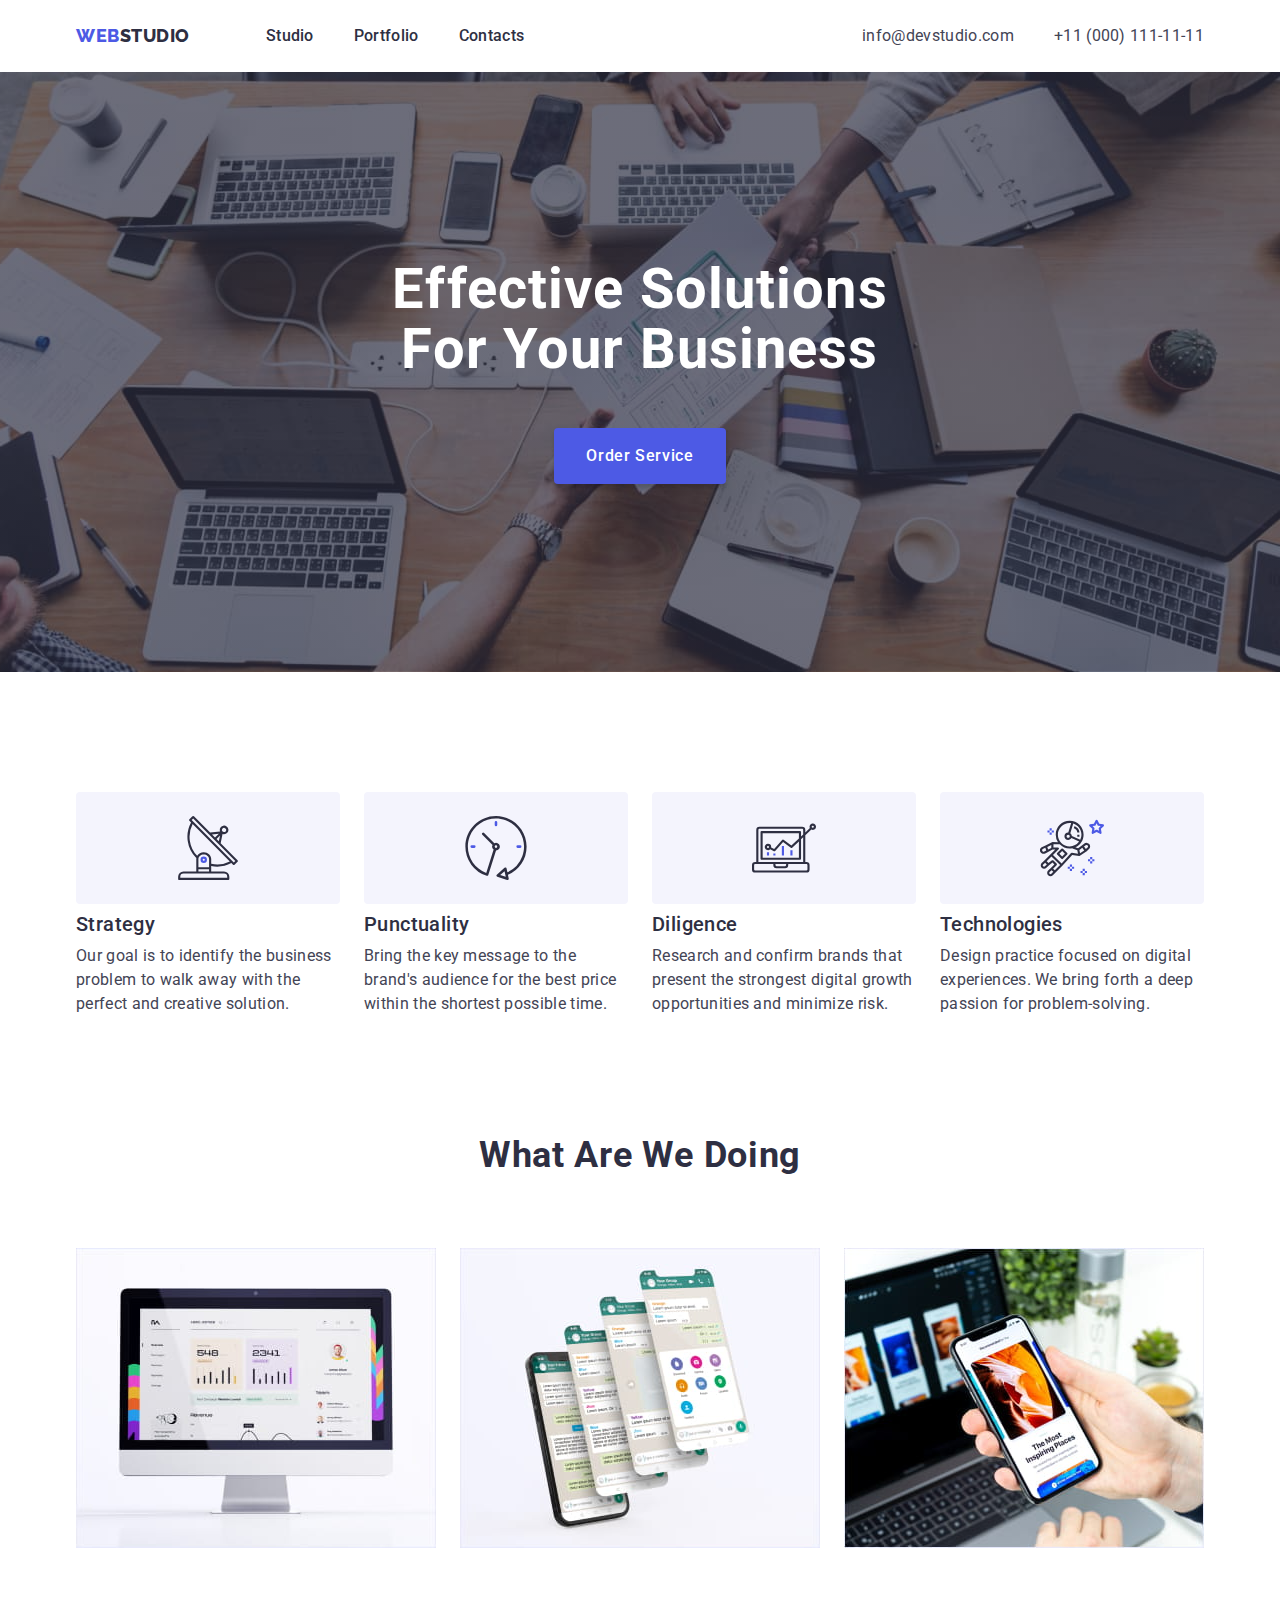
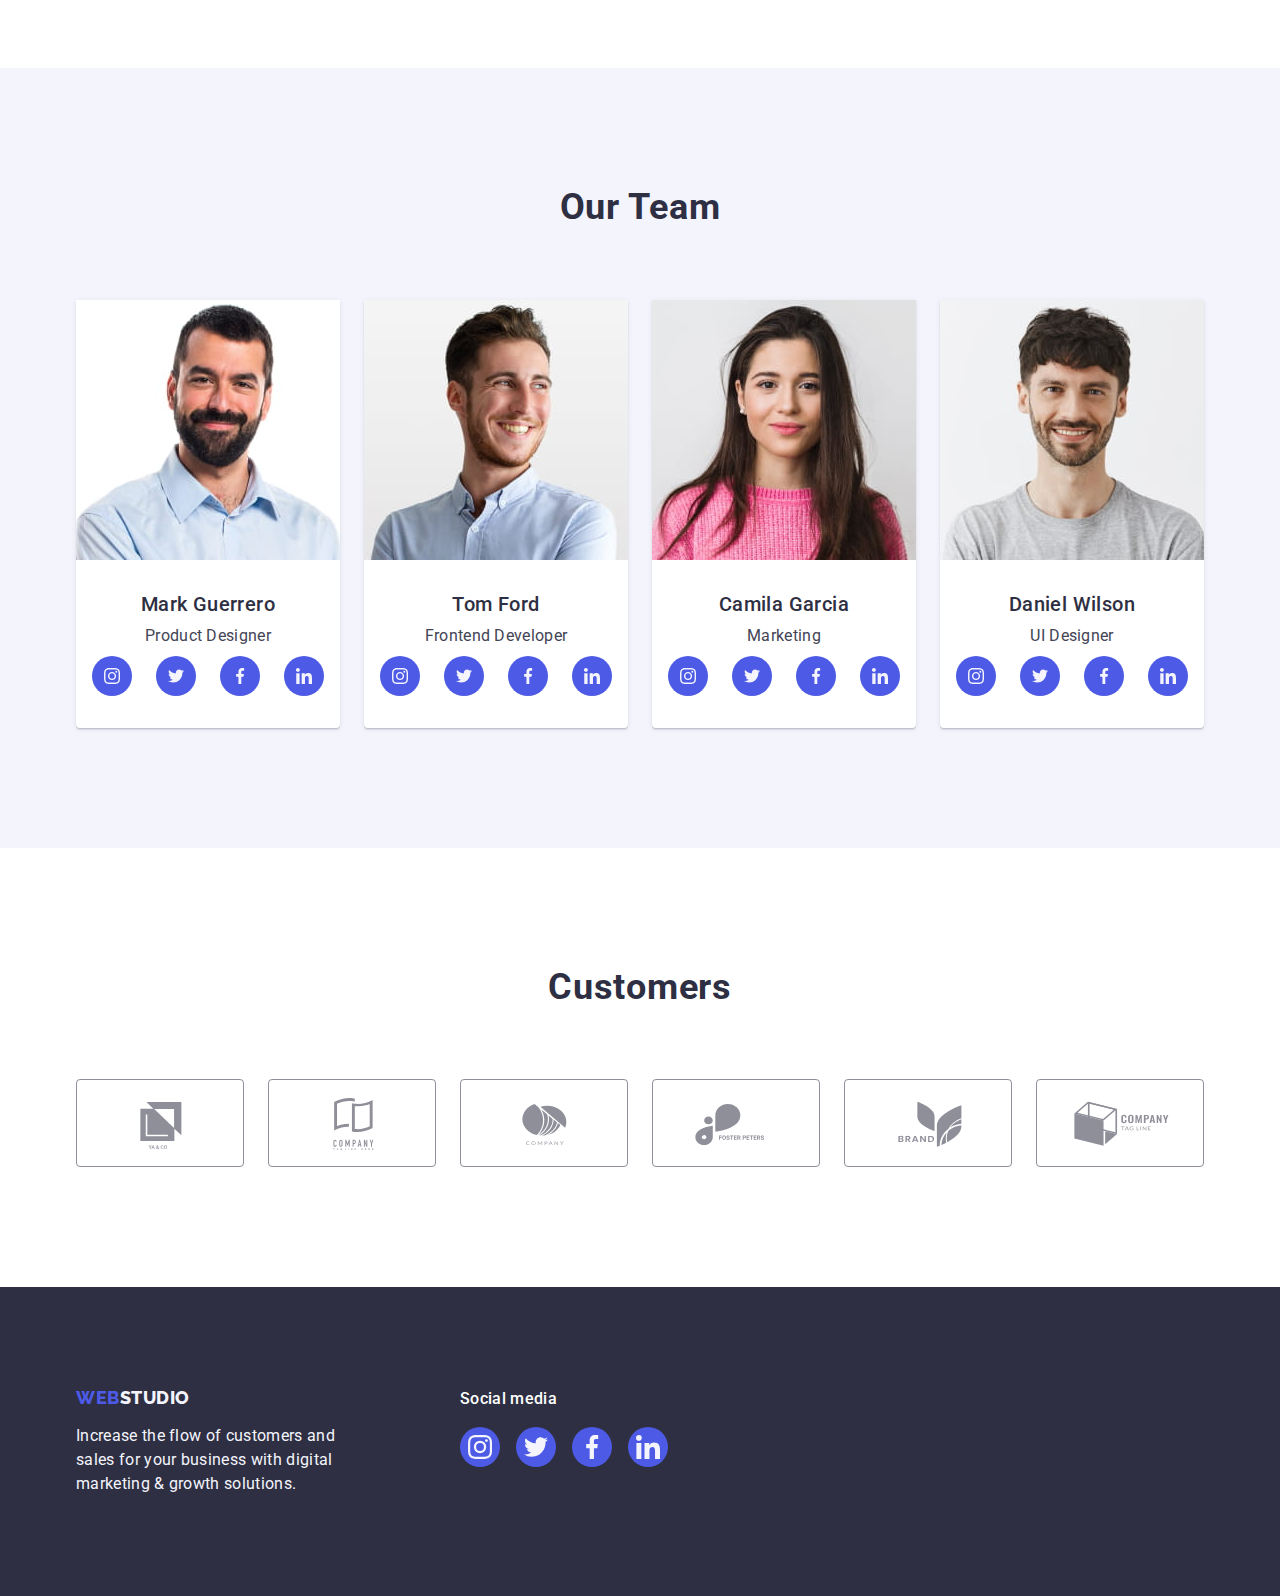
==== index.html @ 50124255 "Initial commit" ====
<!DOCTYPE html>
<html lang="en">
  <head>
    <meta charset="UTF-8" />
    <meta http-equiv="X-UA-Compatible" content="IE=edge" />
    <meta name="viewport" content="width=device-width, initial-scale=1.0" />
    <title>Web Studio</title>
    <!-- Founts -->
    <link rel="preconnect" href="https://fonts.googleapis.com" />
    <link rel="preconnect" href="https://fonts.gstatic.com" crossorigin />
    <link
      href="https://fonts.googleapis.com/css2?family=Raleway:wght@800&family=Roboto:wght@400;500;700;900&display=swap"
      rel="stylesheet"
    />
    <link
      rel="stylesheet"
      href="https://cdn.jsdelivr.net/npm/modern-normalize@1.1.0/modern-normalize.min.css"
    />
    <!-- Custom styles -->
    <link rel="stylesheet" href="./css/styles.css" />
  </head>
  <body>
    <!-- Header section -->
    <header class="header">
      <div class="header-container container">
        <nav class="header-nav">
          <a class="logo link" href="./index.html"
            >Web<span class="logo-dark">Studio</span></a
          >
          <ul class="header-list list">
            <li class="header-item">
              <a class="header-link link" href="./index.html">Studio</a>
            </li>
            <li class="header-item">
              <a class="header-link link" href="./portfolio.html">Portfolio</a>
            </li>
            <li class="header-item">
              <a class="header-link link" href="">Contacts</a>
            </li>
          </ul>
        </nav>
        <address class="header-contact">
          <ul class="header-contact-list list">
            <li class="header-contact-item">
              <a
                class="header-contact-link link"
                href="mailto:info@devstudio.com"
                >info@devstudio.com</a
              >
            </li>
            <li class="header-contact-item">
              <a class="header-contact-link link" href="tel:+110001111111"
                >+11 (000) 111-11-11</a
              >
            </li>
          </ul>
        </address>
      </div>
    </header>
    <main>
      <!-- Hero section -->
      <section class="hero">
        <div class="container">
          <h1 class="hero-title title">
            Effective Solutions for Your Business
          </h1>
          <button class="hero-btn btn btn-dark" type="button">
            Order Service
          </button>
        </div>
      </section>
      <!-- Features section -->
      <section class="features section">
        <div class="container">
          <h2 class="title visually-hidden">Features</h2>
          <ul class="features-list list card-set">
            <li class="features-item card-set-item">
              <div class="features-icon">
                <svg class="features-svg" width="64" height="64">
                  <use href="./images/icons.svg#features1-antenna"></use>
                </svg>
              </div>
              <h3 class="features-subtitle">Strategy</h3>
              <p class="features-undersubtitle">
                Our goal is to identify the business problem to walk away with
                the perfect and creative solution.
              </p>
            </li>
            <li class="features-item card-set-item">
              <div class="features-icon">
                <svg class="features-svg" width="64" height="64">
                  <use href="./images/icons.svg#features2-clock"></use>
                </svg>
              </div>
              <h3 class="features-subtitle">Punctuality</h3>
              <p class="features-undersubtitle">
                Bring the key message to the brand's audience for the best price
                within the shortest possible time.
              </p>
            </li>
            <li class="features-item card-set-item">
              <div class="features-icon">
                <svg class="features-svg" width="64" height="64">
                  <use href="./images/icons.svg#features3-diagram"></use>
                </svg>
              </div>
              <h3 class="features-subtitle">Diligence</h3>
              <p class="features-undersubtitle">
                Research and confirm brands that present the strongest digital
                growth opportunities and minimize risk.
              </p>
            </li>
            <li class="features-item card-set-item">
              <div class="features-icon">
                <svg class="features-svg" width="64" height="64">
                  <use href="./images/icons.svg#features4-astronaut"></use>
                </svg>
              </div>
              <h3 class="features-subtitle">Technologies</h3>
              <p class="features-undersubtitle">
                Design practice focused on digital experiences. We bring forth a
                deep passion for problem-solving.
              </p>
            </li>
          </ul>
        </div>
      </section>
      <!-- Product section -->
      <section class="product section">
        <div class="container">
          <h2 class="title">What are we doing</h2>
          <ul class="product-list list card-set">
            <li class="product-item card-set-item">
              <img
                class="product-img"
                src="./images/product/img-1.jpg"
                alt="Website development"
              />
            </li>
            <li class="product-item card-set-item">
              <img
                class="product-img"
                src="./images/product/img-2.jpg"
                alt="Mobile application development"
              />
            </li>
            <li class="product-item card-set-item">
              <img
                class="product-img"
                src="./images/product/img-3.jpg"
                alt="Commercial development"
              />
            </li>
          </ul>
        </div>
      </section>
      <!-- Team section -->
      <section class="team section">
        <div class="container">
          <h2 class="title">Our Team</h2>
          <ul class="team-list list card-set">
            <li class="team-item card-set-item">
              <img
                class="team-img"
                src="./images/team/img-1.jpg"
                alt="Product Designer - Foto"
              />
              <div class="team-wrapper">
                <h3 class="team-subtitle">Mark Guerrero</h3>
                <p class="team-undersubtitle">Product Designer</p>
                <ul class="socials list">
                  <li class="socials-item">
                    <a
                      class="socials-link link"
                      href="https://instagram.com"
                      target="_blank"
                      rel="noopener noreferrer"
                      aria-label="Instagram icon"
                    >
                      <svg class="socials-icon" width="16" height="16">
                        <use href="./images/icons.svg#social1-instagram"></use>
                      </svg>
                    </a>
                  </li>
                  <li class="socials-item">
                    <a
                      class="socials-link link"
                      href="https://twitter.com"
                      target="_blank"
                      rel="noopener noreferrer"
                      aria-label="Twitter icon"
                    >
                      <svg class="socials-icon" width="16" height="16">
                        <use href="./images/icons.svg#social2-twitter"></use>
                      </svg>
                    </a>
                  </li>
                  <li class="socials-item">
                    <a
                      class="socials-link link"
                      href="https://facebook.com"
                      target="_blank"
                      rel="noopener noreferrer"
                      aria-label="Facebook icon"
                    >
                      <svg class="socials-icon" width="16" height="16">
                        <use href="./images/icons.svg#social3-facebook"></use>
                      </svg>
                    </a>
                  </li>
                  <li class="socials-item">
                    <a
                      class="socials-link link"
                      href="https://linkedin.com"
                      target="_blank"
                      rel="noopener noreferrer"
                      aria-label="Linkedin icon"
                    >
                      <svg class="socials-icon" width="16" height="16">
                        <use href="./images/icons.svg#social4-linkedin"></use>
                      </svg>
                    </a>
                  </li>
                </ul>
              </div>
            </li>
            <li class="team-item card-set-item">
              <img
                class="team-img"
                src="./images/team/img-2.jpg"
                alt="Frontend Developer - Foto"
              />
              <div class="team-wrapper">
                <h3 class="team-subtitle">Tom Ford</h3>
                <p class="team-undersubtitle">Frontend Developer</p>
                <ul class="socials list">
                  <li class="socials-item">
                    <a
                      class="socials-link link"
                      href="https://instagram.com"
                      target="_blank"
                      rel="noopener noreferrer"
                      aria-label="Instagram icon"
                    >
                      <svg class="socials-icon" width="16" height="16">
                        <use href="./images/icons.svg#social1-instagram"></use>
                      </svg>
                    </a>
                  </li>
                  <li class="socials-item">
                    <a
                      class="socials-link link"
                      href="https://twitter.com"
                      target="_blank"
                      rel="noopener noreferrer"
                      aria-label="Twitter icon"
                    >
                      <svg class="socials-icon" width="16" height="16">
                        <use href="./images/icons.svg#social2-twitter"></use>
                      </svg>
                    </a>
                  </li>
                  <li class="socials-item">
                    <a
                      class="socials-link link"
                      href="https://facebook.com"
                      target="_blank"
                      rel="noopener noreferrer"
                      aria-label="Facebook icon"
                    >
                      <svg class="socials-icon" width="16" height="16">
                        <use href="./images/icons.svg#social3-facebook"></use>
                      </svg>
                    </a>
                  </li>
                  <li class="socials-item">
                    <a
                      class="socials-link link"
                      href="https://linkedin.com"
                      target="_blank"
                      rel="noopener noreferrer"
                      aria-label="Linkedin icon"
                    >
                      <svg class="socials-icon" width="16" height="16">
                        <use href="./images/icons.svg#social4-linkedin"></use>
                      </svg>
                    </a>
                  </li>
                </ul>
              </div>
            </li>
            <li class="team-item card-set-item">
              <img
                class="team-img"
                src="./images/team/img-3.jpg"
                alt="Marketing - Foto"
              />
              <div class="team-wrapper">
                <h3 class="team-subtitle">Camila Garcia</h3>
                <p class="team-undersubtitle">Marketing</p>
                <ul class="socials list">
                  <li class="socials-item">
                    <a
                      class="socials-link link"
                      href="https://instagram.com"
                      target="_blank"
                      rel="noopener noreferrer"
                      aria-label="Instagram icon"
                    >
                      <svg class="socials-icon" width="16" height="16">
                        <use href="./images/icons.svg#social1-instagram"></use>
                      </svg>
                    </a>
                  </li>
                  <li class="socials-item">
                    <a
                      class="socials-link link"
                      href="https://twitter.com"
                      target="_blank"
                      rel="noopener noreferrer"
                      aria-label="Twitter icon"
                    >
                      <svg class="socials-icon" width="16" height="16">
                        <use href="./images/icons.svg#social2-twitter"></use>
                      </svg>
                    </a>
                  </li>
                  <li class="socials-item">
                    <a
                      class="socials-link link"
                      href="https://facebook.com"
                      target="_blank"
                      rel="noopener noreferrer"
                      aria-label="Facebook icon"
                    >
                      <svg class="socials-icon" width="16" height="16">
                        <use href="./images/icons.svg#social3-facebook"></use>
                      </svg>
                    </a>
                  </li>
                  <li class="socials-item">
                    <a
                      class="socials-link link"
                      href="https://linkedin.com"
                      target="_blank"
                      rel="noopener noreferrer"
                      aria-label="Linkedin icon"
                    >
                      <svg class="socials-icon" width="16" height="16">
                        <use href="./images/icons.svg#social4-linkedin"></use>
                      </svg>
                    </a>
                  </li>
                </ul>
              </div>
            </li>
            <li class="team-item card-set-item">
              <img
                class="team-img"
                src="./images/team/img-4.jpg"
                alt="UI Designer - Foto"
              />
              <div class="team-wrapper">
                <h3 class="team-subtitle">Daniel Wilson</h3>
                <p class="team-undersubtitle">UI Designer</p>
                <ul class="socials list">
                  <li class="socials-item">
                    <a
                      class="socials-link link"
                      href="https://instagram.com"
                      target="_blank"
                      rel="noopener noreferrer"
                      aria-label="Instagram icon"
                    >
                      <svg class="socials-icon" width="16" height="16">
                        <use href="./images/icons.svg#social1-instagram"></use>
                      </svg>
                    </a>
                  </li>
                  <li class="socials-item">
                    <a
                      class="socials-link link"
                      href="https://twitter.com"
                      target="_blank"
                      rel="noopener noreferrer"
                      aria-label="Twitter icon"
                    >
                      <svg class="socials-icon" width="16" height="16">
                        <use href="./images/icons.svg#social2-twitter"></use>
                      </svg>
                    </a>
                  </li>
                  <li class="socials-item">
                    <a
                      class="socials-link link"
                      href="https://facebook.com"
                      target="_blank"
                      rel="noopener noreferrer"
                      aria-label="Facebook icon"
                    >
                      <svg class="socials-icon" width="16" height="16">
                        <use href="./images/icons.svg#social3-facebook"></use>
                      </svg>
                    </a>
                  </li>
                  <li class="socials-item">
                    <a
                      class="socials-link link"
                      href="https://linkedin.com"
                      target="_blank"
                      rel="noopener noreferrer"
                      aria-label="Linkedin icon"
                    >
                      <svg class="socials-icon" width="16" height="16">
                        <use href="./images/icons.svg#social4-linkedin"></use>
                      </svg>
                    </a>
                  </li>
                </ul>
              </div>
            </li>
          </ul>
        </div>
      </section>
      <!-- Customers section -->
      <section class="customers section">
        <div class="container">
          <h2 class="customers-title title">Customers</h2>
          <ul class="customers-list list">
            <li class="customers-item">
              <a
                class="customers-link link"
                href=""
                target="_blank"
                rel="noopener noreferrer"
                aria-label="Customer icon"
              >
                <svg class="customers-icon" width="104" height="56">
                  <use href="./images/icons.svg#customer1"></use>
                </svg>
              </a>
            </li>
            <li class="customers-item">
              <a
                class="customers-link link"
                href=""
                target="_blank"
                rel="noopener noreferrer"
                aria-label="Customer icon"
              >
                <svg class="customers-icon" width="104" height="56">
                  <use href="./images/icons.svg#customer2"></use>
                </svg>
              </a>
            </li>
            <li class="customers-item">
              <a
                class="customers-link link"
                href=""
                target="_blank"
                rel="noopener noreferrer"
                aria-label="Customer icon"
              >
                <svg class="customers-icon" width="104" height="56">
                  <use href="./images/icons.svg#customer3"></use>
                </svg>
              </a>
            </li>
            <li class="customers-item">
              <a
                class="customers-link link"
                href=""
                target="_blank"
                rel="noopener noreferrer"
                aria-label="Customer icon"
              >
                <svg class="customers-icon" width="104" height="56">
                  <use href="./images/icons.svg#customer4"></use>
                </svg>
              </a>
            </li>
            <li class="customers-item">
              <a
                class="customers-link link"
                href=""
                target="_blank"
                rel="noopener noreferrer"
                aria-label="Customer icon"
              >
                <svg class="customers-icon" width="104" height="56">
                  <use href="./images/icons.svg#customer5"></use>
                </svg>
              </a>
            </li>
            <li class="customers-item">
              <a
                class="customers-link link"
                href=""
                target="_blank"
                rel="noopener noreferrer"
                aria-label="Customer icon"
              >
                <svg class="customers-icon" width="104" height="56">
                  <use href="./images/icons.svg#customer6"></use>
                </svg>
              </a>
            </li>
          </ul>
        </div>
      </section>
    </main>
    <!-- Footer section -->
    <footer class="footer">
      <div class="footer-container container">
        <div class="footer-item">
          <a class="logo link footer-logo" href="./index.html"
            >Web<span class="logo-light">Studio</span></a
          >
          <p class="footer-undersubtitle">
            Increase the flow of customers and sales for your business with
            digital marketing & growth solutions.
          </p>
        </div>
        <div class="footer-item">
          <p class="footer-item-titel">Social media</p>
          <ul class="socials list socials-footer">
            <li class="socials-item">
              <a
                class="socials-link link socials-link-footer"
                href="https://instagram.com"
                target="_blank"
                rel="noopener noreferrer"
                aria-label="Instagram icon"
              >
                <svg class="socials-icon" width="24" height="24">
                  <use href="./images/icons.svg#social1-instagram"></use>
                </svg>
              </a>
            </li>
            <li class="socials-item">
              <a
                class="socials-link link socials-link-footer"
                href="https://twitter.com"
                target="_blank"
                rel="noopener noreferrer"
                aria-label="Twitter icon"
              >
                <svg class="socials-icon" width="24" height="24">
                  <use href="./images/icons.svg#social2-twitter"></use>
                </svg>
              </a>
            </li>
            <li class="socials-item">
              <a
                class="socials-link link socials-link-footer"
                href="https://facebook.com"
                target="_blank"
                rel="noopener noreferrer"
                aria-label="Facebook icon"
              >
                <svg class="socials-icon" width="24" height="24">
                  <use href="./images/icons.svg#social3-facebook"></use>
                </svg>
              </a>
            </li>
            <li class="socials-item">
              <a
                class="socials-link link socials-link-footer"
                href="https://linkedin.com"
                target="_blank"
                rel="noopener noreferrer"
                aria-label="Linkedin icon"
              >
                <svg class="socials-icon" width="24" height="24">
                  <use href="./images/icons.svg#social4-linkedin"></use>
                </svg>
              </a>
            </li>
          </ul>
        </div>
      </div>
    </footer>
  </body>
</html>
---- css/styles.css ----
:root {
  /* Text colors */
  --color-txt-main-slate: #434455;
  --color-txt-nav-hover-ocean: #404bbf;
  --color-txt-caption-navy-blue: #2e2f42;
  --color-txt-caption-iris: #4d5ae5;
  --color-txt-caption-cloud: #f4f4fd;
  --color-txt-white: #ffffff;
  /* BG colors */
  --color-bg-white: #ffffff;
  --color-bg-navy-blue: #2e2f42;
  --color-bg-cloud: #f4f4fd;
  --color-bg-iris: #4d5ae5;
  --color-bg-hover-ocean: #404bbf;
  --color-bg-btn-cloud: #f4f4fd;
  --color-bg-green: #31d0aa;
  /* Border colors */
  --color-border-cornflower: #e7e9fc;
  --color-border-light-slate: #8e8f99;
  /* Free colors */
  --color-navy-blue-modal: #2e2f42;
  --color-grey: #2e2f42;
  --color-dairy: #fcfcfc;
  /* Founts */
  --fount-primary: Roboto, sans-serif;
  --fount-secondary: Raleway, sans-serif;
  /* Others var */
  --indent: 24px;
  --item: 4;
}
/* 
  |==========================================================
  | Base styles
  |==========================================================
*/
body {
  font-family: var(--fount-primary);
  font-weight: 400;
  font-size: 16px;
  line-height: 1.5;
  letter-spacing: 0.02em;
  color: var(--color-txt-main-slate);
  background-color: var(--color-bg-white);
}
/* Reset start styles*/
h1,
h2,
h3,
h4,
h5,
h6,
p {
  margin: 0;
}
img {
  display: block;
  width: 100%;
  height: auto;
}
.link {
  text-decoration: none;
  color: currentColor;
}
.list {
  list-style: none;
  margin: 0;
  padding: 0;
}
/* Reset end styles*/
.visually-hidden {
  position: absolute;
  width: 1px;
  height: 1px;
  margin: -1px;
  border: 0;
  padding: 0;

  white-space: nowrap;
  clip-path: inset(100%);
  clip: rect(0 0 0 0);
  overflow: hidden;
}
.container {
  width: 1158px;
  margin-left: auto;
  margin-right: auto;
  padding-left: 15px;
  padding-right: 15px;

  /* outline: 2px solid red;
  outline-offset: -2px; */
}
.section {
  padding-top: 120px;
  padding-bottom: 120px;
}
.logo {
  text-transform: uppercase;
  font-family: var(--fount-secondary);
  font-weight: 800;
  font-size: 18px;
  line-height: 1.17;
  align-items: center;
  letter-spacing: 0.03em;
  color: var(--color-txt-caption-iris);
  margin-right: 76px;
  display: block;
  padding: 24px 0;
}
.logo-light {
  color: var(--color-txt-caption-cloud);
}
.logo-dark {
  color: var(--color-txt-caption-navy-blue);
}
.btn {
  font-family: inherit;
  background-color: var(--color-bg-btn-cloud);
  cursor: pointer;
  font-weight: 500;
  align-items: center;
  text-align: center;
  letter-spacing: 0.04em;
  font-size: 16px;
  line-height: 1.5;
  min-width: 69px;
  min-height: 48px;
  padding: 11px 23px;
  border: 1px solid var(--color-border-cornflower);
  border-radius: 4px;
  /* transition: 400ms; */
}
.btn:hover,
.btn:focus {
  background-color: var(--color-bg-hover-ocean);
}
.btn-dark {
  background-color: var(--color-bg-iris);
}
.btn-dark:hover,
.btn-dark:focus {
  box-shadow: 0px 4px 4px rgba(0, 0, 0, 0.15);
}
.title {
  font-weight: 700;
  font-size: 36px;
  line-height: 1.11;
  text-align: center;
  text-transform: capitalize;
  letter-spacing: 0.02em;
  color: var(--color-txt-caption-navy-blue);
  margin-bottom: 72px;
}

/* 
  |==========================================================
  | Card set styles
  |==========================================================
*/
.card-set {
  display: flex;
  flex-wrap: wrap;
  gap: var(--indent);
}
.card-set-item {
  width: calc((100% - (var(--indent) * (var(--item) - 1))) / var(--item));
}
/* 
  |==========================================================
  | Header styles
  |==========================================================
*/

.header {
  background-color: var(--color-bg-white);
  box-shadow: 0px 2px 1px rgba(46, 47, 66, 0.08),
    0px 1px 1px rgba(46, 47, 66, 0.16), 0px 1px 6px rgba(46, 47, 66, 0.08);
}
.header-container {
  display: flex;
  align-items: center;
}
.header-nav {
  display: flex;
  align-items: center;
  margin-right: auto;
}
.header-list {
  font-weight: 500;
  display: flex;
  align-items: center;
  gap: 40px;
}
/* 
.header-item {
} 
*/
.header-link {
  color: var(--color-txt-caption-navy-blue);
  display: block;
  padding: 24px 0;
}
.header-link:hover,
.header-link:focus {
  color: var(--color-txt-nav-hover-ocean);
}
.header-contact {
  font-style: normal;
}
.header-contact-list {
  display: flex;
  align-items: center;
  gap: 40px;
}
/* 
.header-contact-item {
} 
*/
.header-contact-link {
  color: var(--color-txt-main-slate);
  display: block;
  padding: 24px 0;
}
.header-contact-link:hover,
.header-contact-link:focus {
  color: var(--color-txt-nav-hover-ocean);
}
/* 
  |==========================================================
  | Hero styles
  |==========================================================
*/
.hero {
  max-width: 1440px;
  margin-left: auto;
  margin-right: auto;
  background-color: var(--color-bg-navy-blue);
  padding-top: 188px;
  padding-bottom: 188px;
  background-image: linear-gradient(
      rgba(46, 47, 66, 0.7),
      rgba(46, 47, 66, 0.7)
    ),
    url(../images/hero/bg-img.jpg);
  background-repeat: no-repeat;
  background-position: center;
  background-size: cover;
  background-clip: border-box;
}
.hero-title {
  font-size: 56px;
  line-height: 1.07;
  color: var(--color-txt-white);
  max-width: 496px;
  margin: 0 auto 48px auto;
}
.hero-btn {
  color: var(--color-txt-white);
  min-width: 169px;
  min-height: 56px;
  padding: 16px 32px;
  border: 0;
  box-shadow: 0px 4px 4px rgba(0, 0, 0, 0.15);
  margin: 0 auto;
  display: block;
}
/* 
  |==========================================================
  | Features styles
  |==========================================================
*/
.features {
  background-color: var(--color-bg-white);
}
/* 
.features-list {
}
.features-item {
} 
*/
.features-icon {
  display: flex;
  justify-content: center;
  align-items: center;
  width: 264px;
  height: 112px;
  background: var(--color-bg-cloud);
  border-radius: 4px;
  margin-bottom: 8px;
}
/* 
.features-svg {
} 
*/
.features-subtitle {
  font-weight: 500;
  font-size: 20px;
  line-height: 1.2;
  color: var(--color-txt-caption-navy-blue);
  letter-spacing: 0.02em;
  margin-bottom: 8px;
}
/* 
.features-undersubtitle {
} 
*/

/* 
  |==========================================================
  | Product styles
  |==========================================================
*/
.product {
  background-color: var(--color-bg-white);
  padding-top: 0;
}
/* 
.product-list {
} 
*/
.product-item {
  --item: 3;
}
/* 
.product-img {
} 
*/
/* 
  |==========================================================
  | Team styles
  |==========================================================
*/
.team {
  background-color: var(--color-bg-cloud);
}
/* 
.team-list {
} 
*/
.team-item {
  background-color: var(--color-bg-white);
  box-shadow: 0px 1px 6px rgba(46, 47, 66, 0.08),
    0px 1px 1px rgba(46, 47, 66, 0.16), 0px 2px 1px rgba(46, 47, 66, 0.08);
  border-radius: 0px 0px 4px 4px;
}
/* 
.team-img {
} 
*/
.team-wrapper {
  padding: 32px 0;
}
.team-subtitle {
  font-weight: 500;
  font-size: 20px;
  line-height: 1.2;
  letter-spacing: 0.02em;
  text-align: center;
  color: var(--color-txt-caption-navy-blue);
  margin-bottom: 8px;
}
.team-undersubtitle {
  text-align: center;
  margin-bottom: 8px;
}
/* 
  |==========================================================
  | Socials icons styles
  |==========================================================
*/
.socials {
  display: flex;
  justify-content: center;
  gap: 24px;
}
.socials-footer {
  gap: 16px;
}
/* 
.socials-item {
} 
*/
.socials-link {
  display: flex;
  justify-content: center;
  align-items: center;
  width: 40px;
  height: 40px;
  background-color: var(--color-bg-iris);
  border-radius: 50%;
  color: var(--color-bg-cloud);
}
.socials-link:hover,
.socials-link:focus {
  background-color: var(--color-bg-hover-ocean);
}
.socials-link-footer:hover,
.socials-link-footer:focus {
  background-color: var(--color-bg-green);
}
.socials-icon {
  fill: currentColor;
}
/* 
  |==========================================================
  | Customers styles
  |==========================================================
*/
/* 
.customers {
}
*/
.customers-list {
  display: flex;
  justify-content: center;
  gap: 24px;
}
.customers-title {
  line-height: 1.1;
}
.customers-link {
  display: flex;
  justify-content: center;
  align-items: center;
  width: 168px;
  height: 88px;
  border: 1px solid var(--color-border-light-slate);
  border-radius: 4px;
  color: var(--color-border-light-slate);
}
.customers-link:hover,
.customers-link:focus {
  color: var(--color-bg-hover-ocean);
  border: 1px solid var(--color-bg-hover-ocean);
}
.customers-icon {
  fill: currentColor;
}
/* 
  |==========================================================
  | Footer styles
  |==========================================================
*/
.footer {
  background-color: var(--color-bg-navy-blue);
  padding-top: 100px;
  padding-bottom: 100px;
}
.footer-container {
  display: flex;
  align-items: baseline;
}
.footer-item {
  margin-right: 120px;
}
.footer-item-titel {
  font-weight: 500;
  color: var(--color-txt-white);
  margin-bottom: 16px;
}
.footer-logo {
  display: inline-block;
  padding: 0 0 0 0;
  margin-bottom: 16px;
}
.footer-undersubtitle {
  color: var(--color-txt-caption-cloud);
  max-width: 264px;
}
/* 
  |==========================================================
  | Portfolio styles
  |==========================================================
*/
.portfolio {
  background-color: var(--color-bg-white);
  padding-top: 96px;
}
.portfolio-list {
  row-gap: 48px;
}
.portfolio-item {
  --item: 3;
}
.portfolio-item-link {
  display: block;
  border: 1px solid var(--color-border-cornflower);
}
.portfolio-item-link:hover,
.portfolio-item-link:focus {
  /* border: 1px solid var(--color-bg-cloud); */
  box-shadow: 0px 1px 6px rgba(46, 47, 66, 0.08),
    0px 1px 1px rgba(46, 47, 66, 0.16), 0px 2px 1px rgba(46, 47, 66, 0.08);
}
/* 
.portfolio-img {
} 
*/
.portfolio-wrapper {
  padding: 32px 16px;
}
.portfolio-subtitle {
  font-weight: 500;
  font-size: 20px;
  line-height: 1.2;
  letter-spacing: 0.02em;
  color: var(--color-txt-caption-navy-blue);
  margin-bottom: 8px;
}
.portfolio-undersubtitle {
  color: var(--color-txt-main-slate);
}
.portfolio-filter-list {
  justify-content: center;
  --item: 5;
  margin-bottom: 72px;
}
/* 
.portfolio-filter-item {
} */
.portfolio-filter-btn {
  color: var(--color-bg-iris);
  padding: 12px 24px;
}
.portfolio-filter-btn:hover,
.portfolio-filter-btn:focus {
  box-shadow: 0px 3px 1px rgba(0, 0, 0, 0.1), 0px 2px 1px rgba(0, 0, 0, 0.08),
    0px 2px 2px rgba(0, 0, 0, 0.12);
  color: var(--color-txt-white);
  border: 1px solid transparent;
}
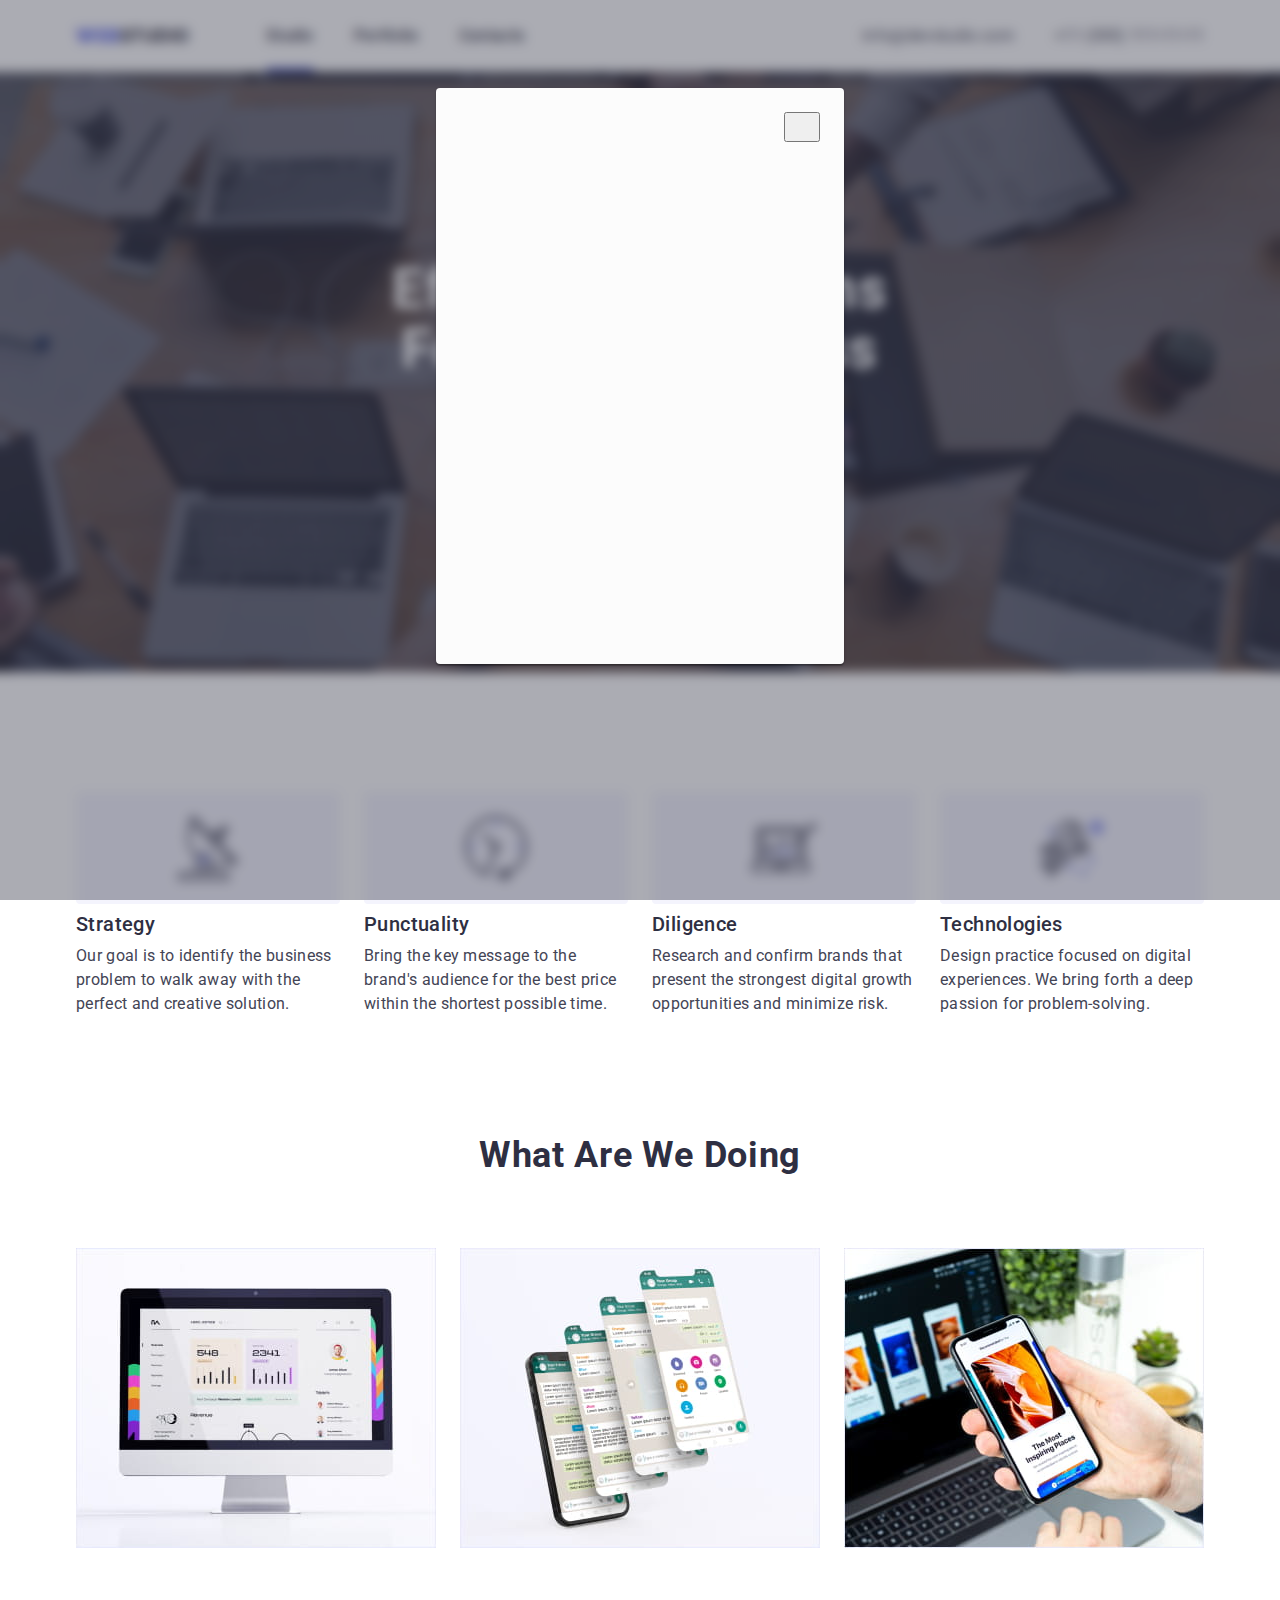
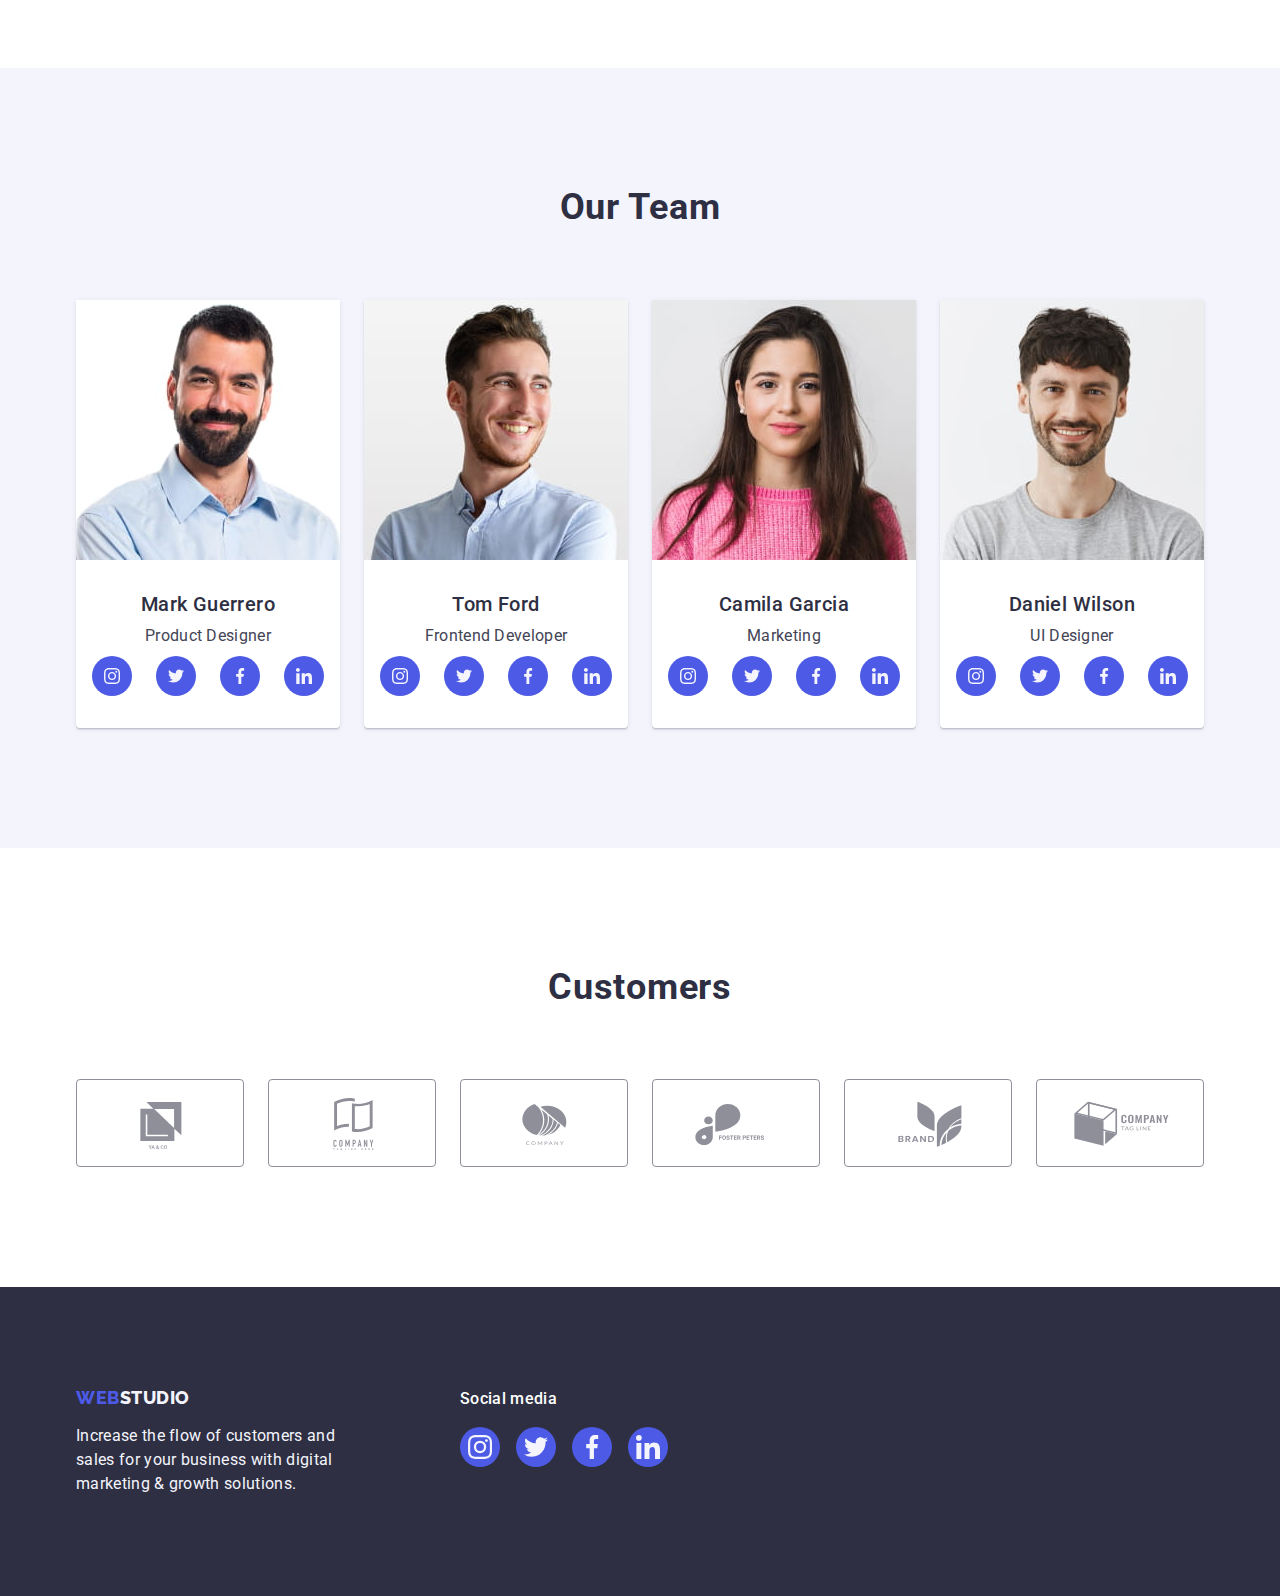
==== commit 1bca8de4: "Update index.html" ====
--- a/index.html
+++ b/index.html
@@ -29,7 +29,7 @@
           >
           <ul class="header-list list">
             <li class="header-item">
-              <a class="header-link link" href="./index.html">Studio</a>
+              <a class="header-link link current" href="./index.html">Studio</a>
             </li>
             <li class="header-item">
               <a class="header-link link" href="./portfolio.html">Portfolio</a>
@@ -580,5 +580,16 @@
         </div>
       </div>
     </footer>
+    <!-- Modal window -->
+    <div class="backdrop">
+      <div class="modal">
+        <button class="modal-btn" type="button">
+          <svg class="modal-icon" width="20" height="20">
+            <use href=""></use>
+          </svg>
+        </button>
+      </div>
+    </div>
+    <script src="./js/modal.js"></script>
   </body>
 </html>
--- a/css/styles.css
+++ b/css/styles.css
@@ -14,19 +14,20 @@
   --color-bg-hover-ocean: #404bbf;
   --color-bg-btn-cloud: #f4f4fd;
   --color-bg-green: #31d0aa;
+  --color-bg-dairy: #fcfcfc;
   /* Border colors */
   --color-border-cornflower: #e7e9fc;
   --color-border-light-slate: #8e8f99;
   /* Free colors */
   --color-navy-blue-modal: #2e2f42;
   --color-grey: #2e2f42;
-  --color-dairy: #fcfcfc;
   /* Founts */
   --fount-primary: Roboto, sans-serif;
   --fount-secondary: Raleway, sans-serif;
   /* Others var */
   --indent: 24px;
   --item: 4;
+  --modal-idx: 10;
 }
 /* 
   |==========================================================
@@ -196,6 +197,7 @@
 } 
 */
 .header-link {
+  position: relative;
   color: var(--color-txt-caption-navy-blue);
   display: block;
   padding: 24px 0;
@@ -204,6 +206,23 @@
 .header-link:focus {
   color: var(--color-txt-nav-hover-ocean);
 }
+.header-link::after {
+  content: '';
+  position: absolute;
+  bottom: 0;
+  left: 0;
+  display: block;
+  width: 100%;
+  height: 4px;
+  border-radius: 2px;
+}
+.header-link.current::after {
+  /* .header-link.current::after,
+.header-link:hover::after,
+.header-link:focus::after { */
+  background-color: var(--color-bg-hover-ocean);
+}
+
 .header-contact {
   font-style: normal;
 }
@@ -529,3 +548,56 @@
   color: var(--color-txt-white);
   border: 1px solid transparent;
 }
+.portfolio-box {
+  position: relative;
+}
+.portfolio-lable {
+  position: absolute;
+  bottom: 0;
+  left: 0;
+  width: 360px;
+  padding: 40px, 32px;
+  color: var(--color-txt-caption-cloud);
+  background-color: var(--color-bg-iris);
+}
+/* 
+  |==========================================================
+  | Modal styles
+  |==========================================================
+*/
+.backdrop {
+  position: fixed;
+  /* position: absolute; */
+  /* width: 1440px;
+  height: 677px; */
+  left: 0px;
+  top: 0px;
+  width: 100%;
+  height: 100%;
+
+  background-color: rgba(46, 47, 66, 0.4);
+  backdrop-filter: blur(6px);
+  z-index: var(--modal-idx);
+}
+.modal {
+  position: absolute;
+  /* left: 516px;
+  top: 88px; */
+  left: calc(50% - 204px);
+  top: 88px;
+
+  width: 408px;
+  min-height: 576px;
+  padding: 24px;
+  background-color: var(--color-bg-dairy);
+  box-shadow: 0px 1px 1px rgba(0, 0, 0, 0.14), 0px 1px 3px rgba(0, 0, 0, 0.12),
+    0px 2px 1px rgba(0, 0, 0, 0.2);
+  border-radius: 4px;
+}
+.modal-btn {
+  display: block;
+  margin-left: auto;
+  cursor: pointer;
+}
+.modal-icon {
+}
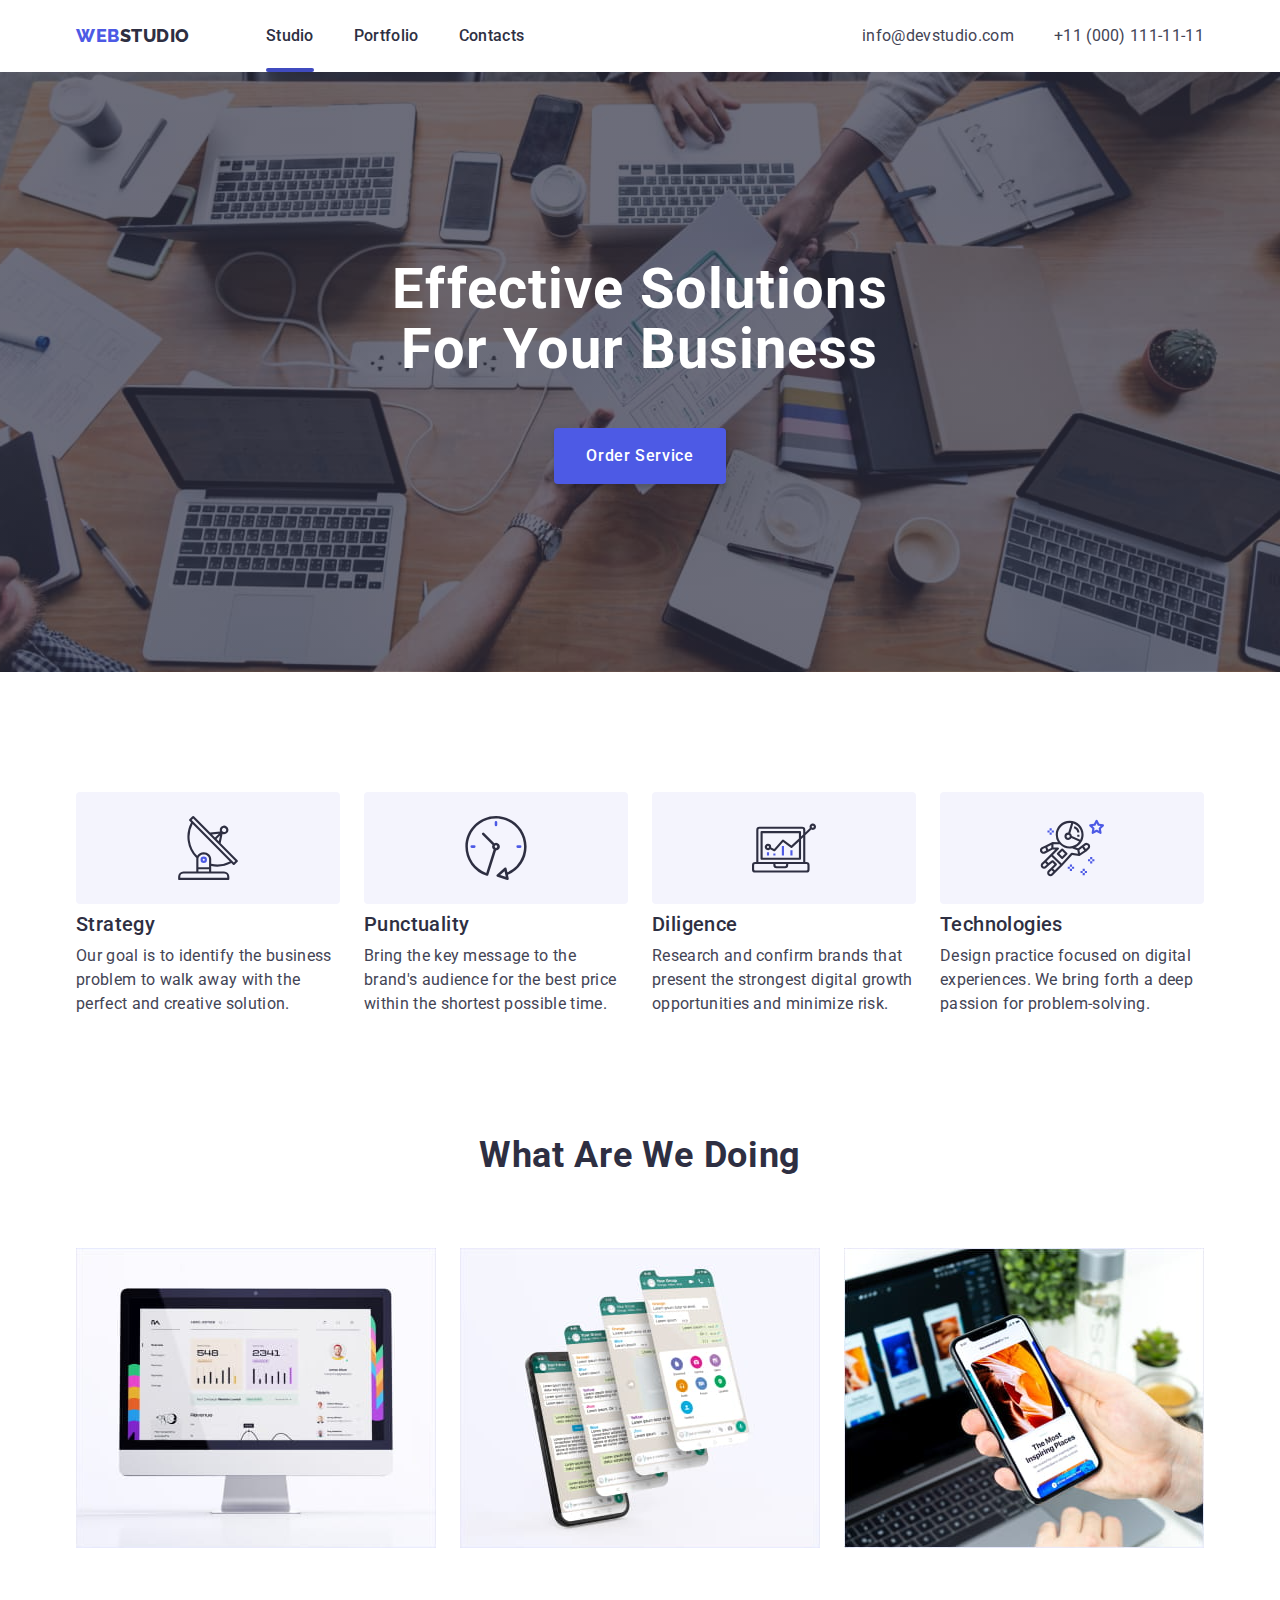
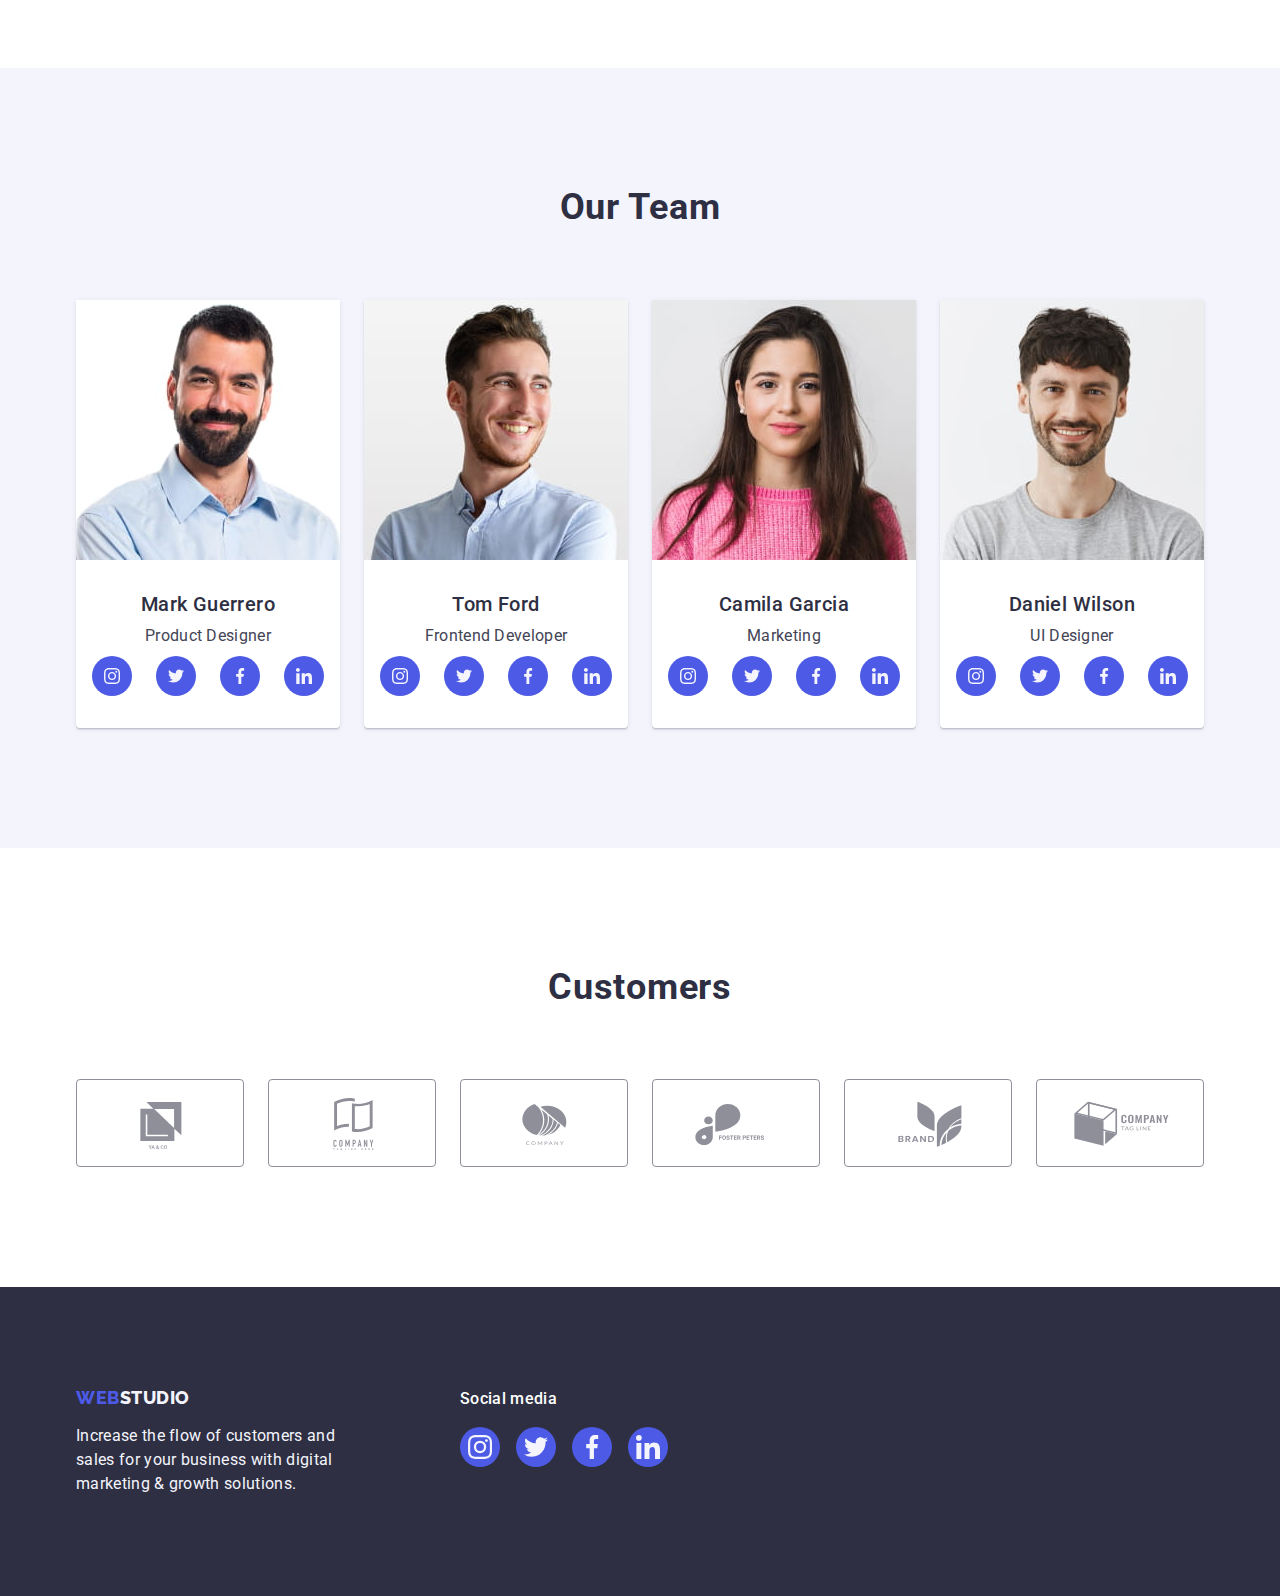
==== commit 1f96a836: "Update index.html" ====
--- a/index.html
+++ b/index.html
@@ -64,7 +64,7 @@
           <h1 class="hero-title title">
             Effective Solutions for Your Business
           </h1>
-          <button class="hero-btn btn btn-dark" type="button">
+          <button class="hero-btn btn btn-dark" type="button" data-modal-open>
             Order Service
           </button>
         </div>
@@ -581,11 +581,11 @@
       </div>
     </footer>
     <!-- Modal window -->
-    <div class="backdrop">
+    <div class="backdrop is-hidden" data-modal>
       <div class="modal">
-        <button class="modal-btn" type="button">
-          <svg class="modal-icon" width="20" height="20">
-            <use href=""></use>
+        <button class="modal-btn" type="button" data-modal-close>
+          <svg class="modal-icon" width="8" height="8">
+            <use href="./images/icons.svg#ui-close"></use>
           </svg>
         </button>
       </div>
--- a/css/styles.css
+++ b/css/styles.css
@@ -28,6 +28,8 @@
   --indent: 24px;
   --item: 4;
   --modal-idx: 10;
+  --anim-base: 250ms;
+  --anim-timing: cubic-bezier(0.4, 0, 0.2, 1);
 }
 /* 
   |==========================================================
@@ -129,7 +131,10 @@
   padding: 11px 23px;
   border: 1px solid var(--color-border-cornflower);
   border-radius: 4px;
-  /* transition: 400ms; */
+  transition-property: background-color;
+  transition-duration: var(--anim-base);
+  transition-timing-function: var(--anim-timing);
+  transition-delay: 0ms;
 }
 .btn:hover,
 .btn:focus {
@@ -137,6 +142,10 @@
 }
 .btn-dark {
   background-color: var(--color-bg-iris);
+  transition-property: box-shadow, background-color;
+  transition-duration: var(--anim-base);
+  transition-timing-function: var(--anim-timing);
+  transition-delay: 0ms;
 }
 .btn-dark:hover,
 .btn-dark:focus {
@@ -201,6 +210,11 @@
   color: var(--color-txt-caption-navy-blue);
   display: block;
   padding: 24px 0;
+
+  transition-property: color;
+  transition-duration: var(--anim-base);
+  transition-timing-function: var(--anim-timing);
+  transition-delay: 0ms;
 }
 .header-link:hover,
 .header-link:focus {
@@ -239,6 +253,11 @@
   color: var(--color-txt-main-slate);
   display: block;
   padding: 24px 0;
+
+  transition-property: color;
+  transition-duration: var(--anim-base);
+  transition-timing-function: var(--anim-timing);
+  transition-delay: 0ms;
 }
 .header-contact-link:hover,
 .header-contact-link:focus {
@@ -408,6 +427,11 @@
   background-color: var(--color-bg-iris);
   border-radius: 50%;
   color: var(--color-bg-cloud);
+
+  transition-property: background-color;
+  transition-duration: var(--anim-base);
+  transition-timing-function: var(--anim-timing);
+  transition-delay: 0ms;
 }
 .socials-link:hover,
 .socials-link:focus {
@@ -446,6 +470,11 @@
   border: 1px solid var(--color-border-light-slate);
   border-radius: 4px;
   color: var(--color-border-light-slate);
+
+  transition-property: color, border;
+  transition-duration: var(--anim-base);
+  transition-timing-function: var(--anim-timing);
+  transition-delay: 0ms;
 }
 .customers-link:hover,
 .customers-link:focus {
@@ -504,6 +533,11 @@
 .portfolio-item-link {
   display: block;
   border: 1px solid var(--color-border-cornflower);
+
+  transition-property: box-shadow;
+  transition-duration: var(--anim-base);
+  transition-timing-function: var(--anim-timing);
+  transition-delay: 0ms;
 }
 .portfolio-item-link:hover,
 .portfolio-item-link:focus {
@@ -540,6 +574,11 @@
 .portfolio-filter-btn {
   color: var(--color-bg-iris);
   padding: 12px 24px;
+
+  transition-property: color, box-shadow, border;
+  transition-duration: var(--anim-base);
+  transition-timing-function: var(--anim-timing);
+  transition-delay: 0ms;
 }
 .portfolio-filter-btn:hover,
 .portfolio-filter-btn:focus {
@@ -550,15 +589,34 @@
 }
 .portfolio-box {
   position: relative;
-}
-.portfolio-lable {
+  overflow: hidden;
+}
+.portfolio-overlay {
   position: absolute;
-  bottom: 0;
+  top: 0;
   left: 0;
-  width: 360px;
-  padding: 40px, 32px;
+  transform: translateY(100%);
+
+  width: 100%;
+  height: 100%;
+  padding-top: 40px;
+  padding-left: 34px;
+  padding-right: 34px;
+
+  display: flex;
+  align-items: flex-start;
+  justify-content: start;
+
+  background-color: var(--color-bg-iris);
+
+  transition: transform var(--anim-base) var(--anim-timing);
+}
+.portfolio-item:hover .portfolio-overlay,
+.portfolio-item:focus .portfolio-overlay {
+  transform: translateY(0);
+}
+.portfolio-overlay-lable {
   color: var(--color-txt-caption-cloud);
-  background-color: var(--color-bg-iris);
 }
 /* 
   |==========================================================
@@ -570,21 +628,28 @@
   /* position: absolute; */
   /* width: 1440px;
   height: 677px; */
+  top: 0px;
   left: 0px;
-  top: 0px;
   width: 100%;
   height: 100%;
 
   background-color: rgba(46, 47, 66, 0.4);
-  backdrop-filter: blur(6px);
+  /* backdrop-filter: blur(6px); */
   z-index: var(--modal-idx);
+
+  transition: opacity var(--anim-base) var(--anim-timing),
+    visibility var(--anim-base) var(--anim-timing);
+}
+.backdrop.is-hidden {
+  opacity: 0;
+  visibility: hidden;
+  pointer-events: none;
 }
 .modal {
   position: absolute;
-  /* left: 516px;
-  top: 88px; */
-  left: calc(50% - 204px);
   top: 88px;
+  left: 50%;
+  transform: translateX(-50%);
 
   width: 408px;
   min-height: 576px;
@@ -593,7 +658,13 @@
   box-shadow: 0px 1px 1px rgba(0, 0, 0, 0.14), 0px 1px 3px rgba(0, 0, 0, 0.12),
     0px 2px 1px rgba(0, 0, 0, 0.2);
   border-radius: 4px;
-}
+
+  transition: transform var(--anim-base) var(--anim-timing);
+}
+.backdrop.is-hidden .modal {
+  transform: translateX(-50%);
+}
+
 .modal-btn {
   display: block;
   margin-left: auto;
